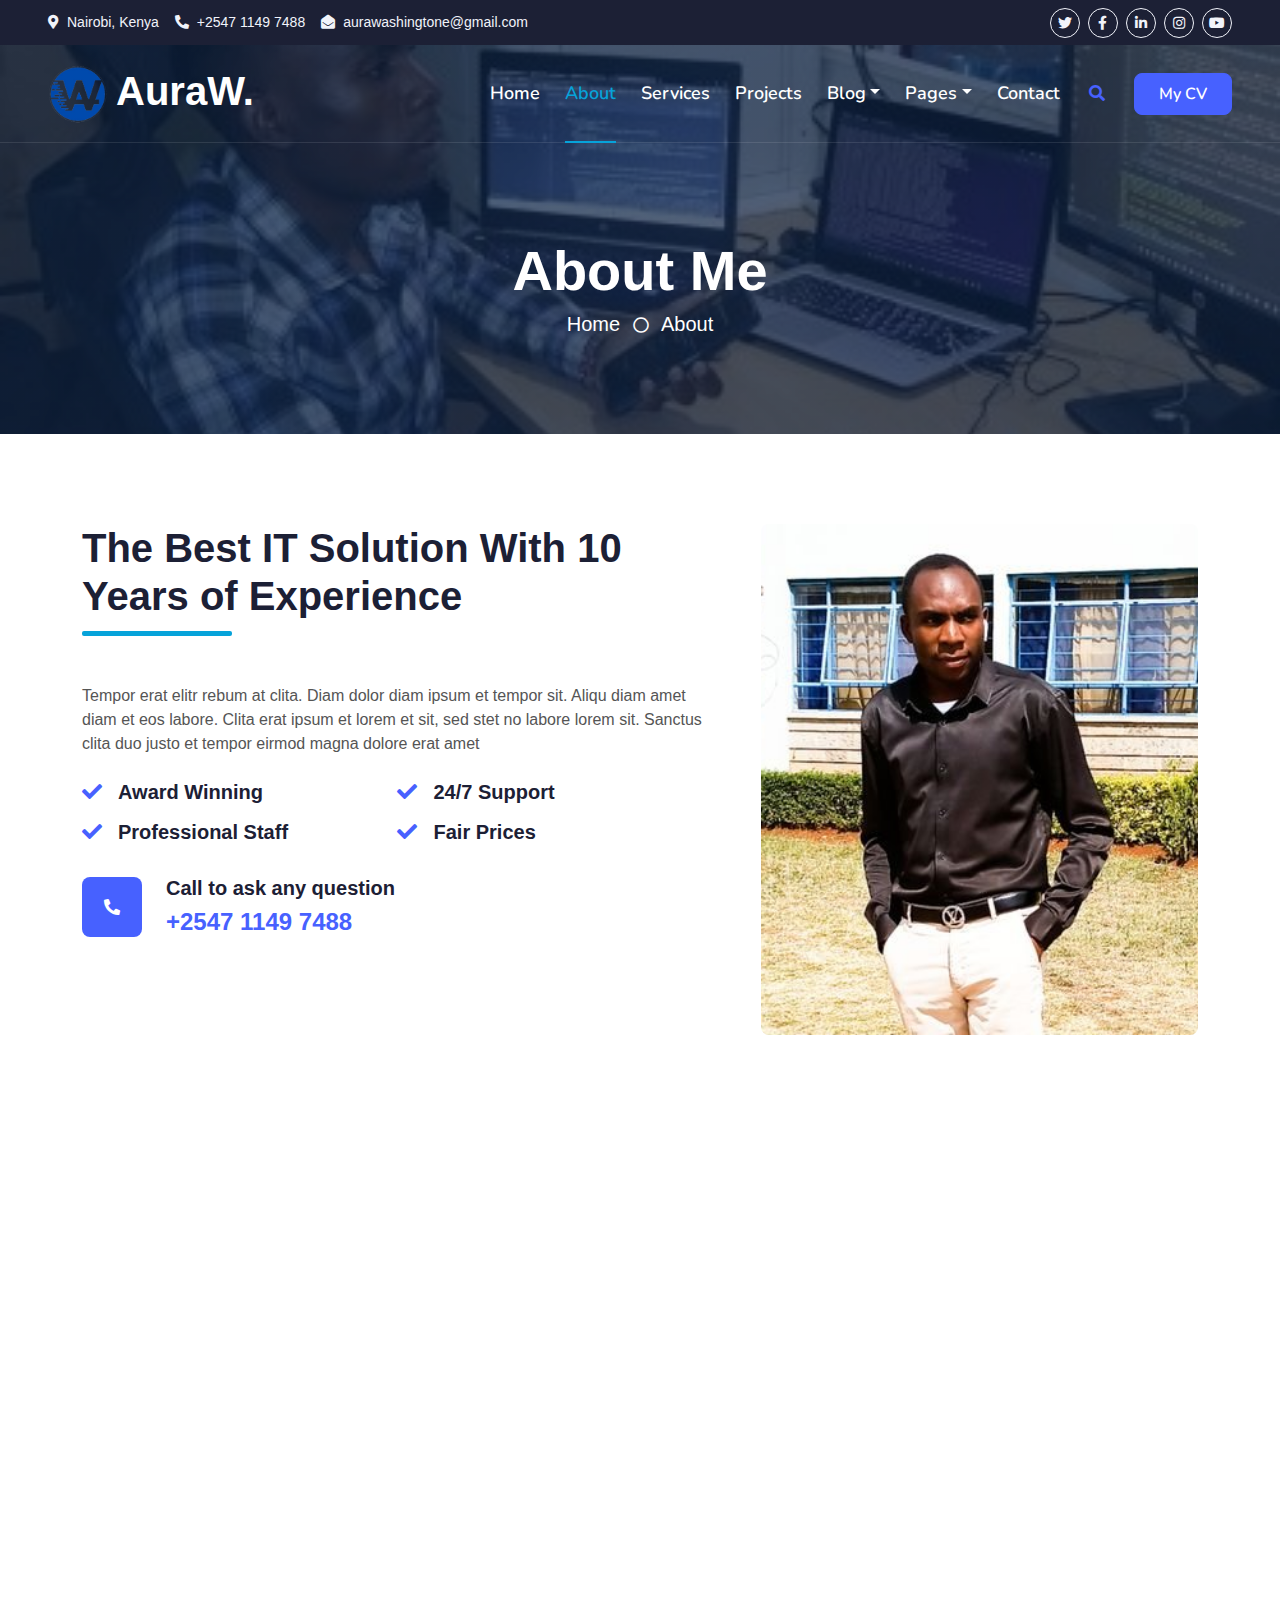
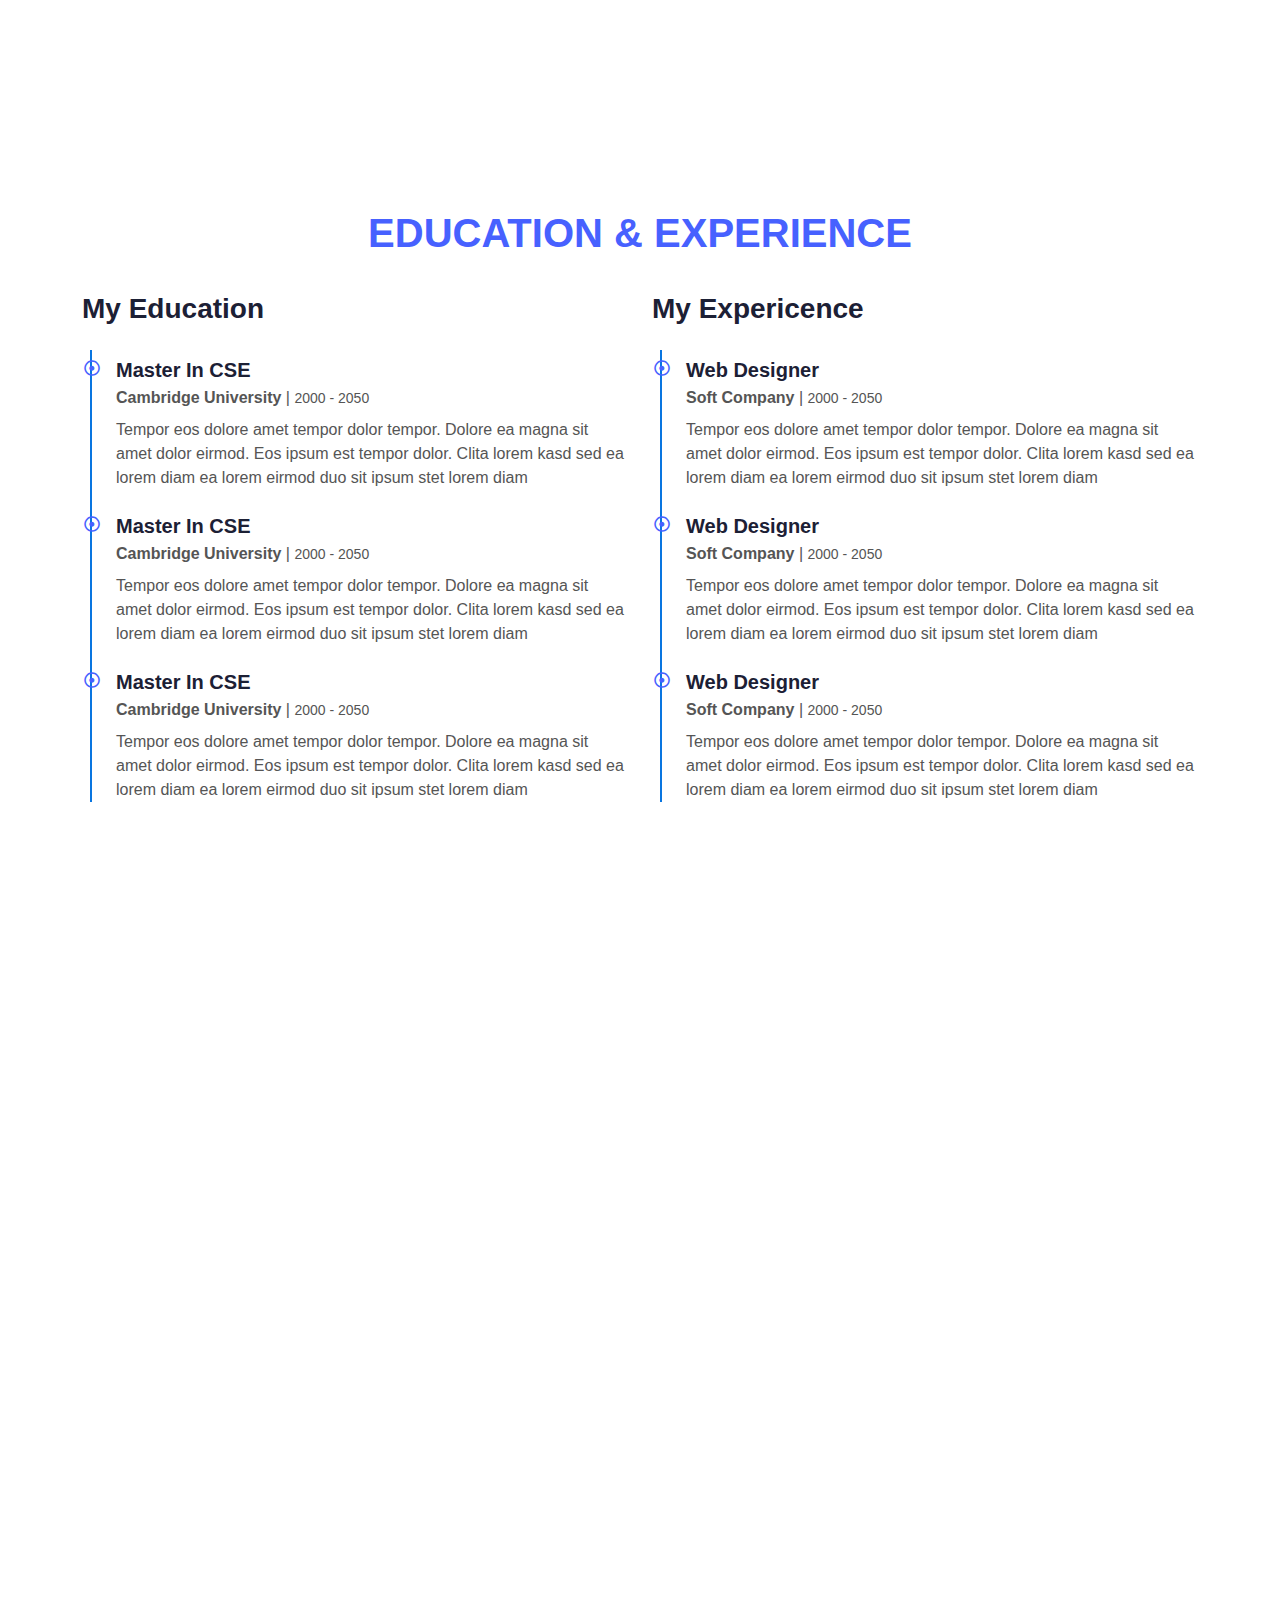
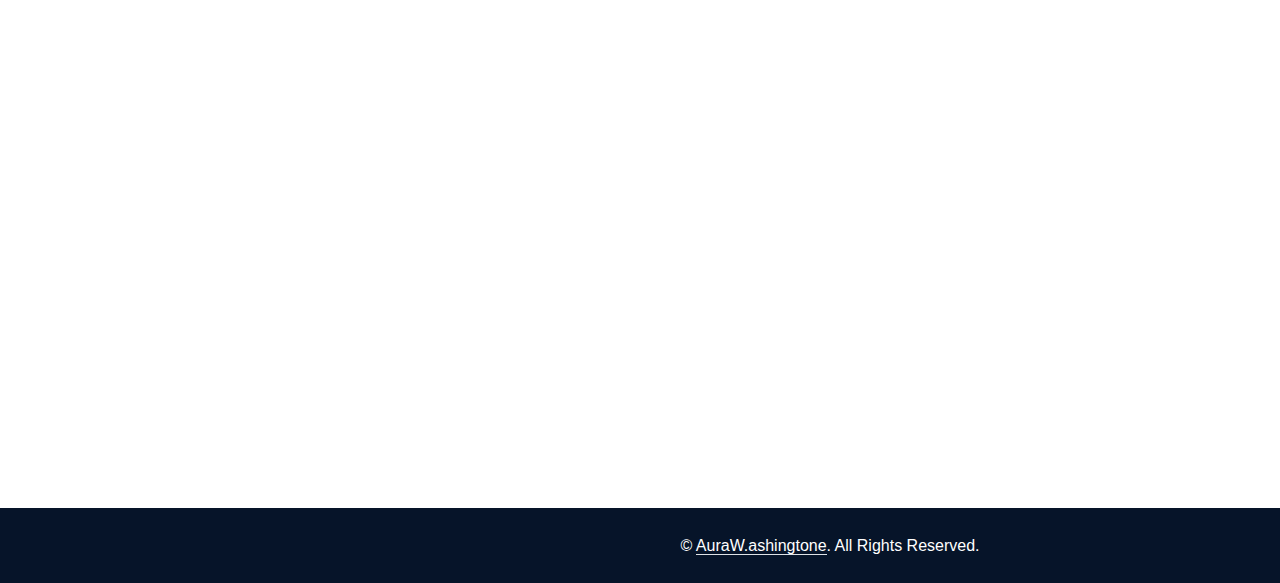
==== about.html @ 9b910fe6 "home page tweaks" ====
<!DOCTYPE html>
<html lang="en">
<script src="js/head.js"></script>
<body>

    <!-- Navbar Start -->
    <div class="container-fluid position-relative p-0">
        <nav class="navbar navbar-expand-lg navbar-dark px-5 py-3 py-lg-0">
            <a href="index.html" class="navbar-brand p-0">
                <h1 class="m-0">
                    <!--<i class="fa fa-user-tie me-2"></i>AuraW.-->
                    <img src="img/logo1.png" alt="" style="width: 60px; height: 60px; margin-right: 8px;">AuraW.
                </h1>
            </a>
            <button class="navbar-toggler" type="button" data-bs-toggle="collapse" data-bs-target="#navbarCollapse">
                <span class="fa fa-bars"></span>
            </button>
            <div class="collapse navbar-collapse" id="navbarCollapse">
                <div class="navbar-nav ms-auto py-0">
                    <a href="index.html" class="nav-item nav-link">Home</a>
                    <a href="about.html" class="nav-item nav-link active">About</a>
                    <a href="service.html" class="nav-item nav-link">Services</a>
                    <a href="projects.html" class="nav-item nav-link">Projects</a>
                    <div class="nav-item dropdown">
                        <a href="#" class="nav-link dropdown-toggle" data-bs-toggle="dropdown">Blog</a>
                        <div class="dropdown-menu m-0">
                            <a href="blog.html" class="dropdown-item">Blog Grid</a>
                            <a href="detail.html" class="dropdown-item">Blog Detail</a>
                        </div>
                    </div>
                    <div class="nav-item dropdown">
                        <a href="#" class="nav-link dropdown-toggle" data-bs-toggle="dropdown">Pages</a>
                        <div class="dropdown-menu m-0">
                            <a href="price.html" class="dropdown-item">Pricing Plan</a>
                            <a href="feature.html" class="dropdown-item">My features</a>
                            <a href="team.html" class="dropdown-item">Team Members</a>
                            <a href="testimonial.html" class="dropdown-item">Testimonial</a>
                            <a href="quote.html" class="dropdown-item">Free Quote</a>
                        </div>
                    </div>
                    <a href="contact.html" class="nav-item nav-link">Contact</a>
                </div>
                <button type="button" class="btn text-primary ms-3" data-bs-toggle="modal" data-bs-target="#searchModal"><i class="fa fa-search"></i></button>
                <a href="" class="btn btn-primary py-2 px-4 ms-3">My CV</a>
            </div>
        </nav>

        <div class="container-fluid bg-primary py-5 bg-header" style="margin-bottom: 90px;">
            <div class="row py-5">
                <div class="col-12 pt-lg-5 mt-lg-5 text-center">
                    <h1 class="display-4 text-white animated zoomIn">About Me</h1>
                    <a href="" class="h5 text-white">Home</a>
                    <i class="far fa-circle text-white px-2"></i>
                    <a href="" class="h5 text-white">About</a>
                </div>
            </div>
        </div>
    </div>
    <!-- Navbar End -->


    <!-- Full Screen Search Start -->
    <div class="modal fade" id="searchModal" tabindex="-1">
        <div class="modal-dialog modal-fullscreen">
            <div class="modal-content" style="background: rgba(9, 30, 62, .7);">
                <div class="modal-header border-0">
                    <button type="button" class="btn bg-white btn-close" data-bs-dismiss="modal" aria-label="Close"></button>
                </div>
                <div class="modal-body d-flex align-items-center justify-content-center">
                    <div class="input-group" style="max-width: 600px;">
                        <input type="text" class="form-control bg-transparent border-primary p-3" placeholder="Type search keyword">
                        <button class="btn btn-primary px-4"><i class="bi bi-search"></i></button>
                    </div>
                </div>
            </div>
        </div>
    </div>
    <!-- Full Screen Search End -->


    <!-- About Start -->
    <div class="container-fluid py-5-custom wow fadeInUp" data-wow-delay="0.1s">
        <div class="container py-5-custom">
            <div class="row g-5">
                <div class="col-lg-7">
                    <div class="section-title position-relative pb-3 mb-5">
                        <!--<h5 class="fw-bold text-primary text-uppercase">About Me</h5>-->
                        <h1 class="mb-0">The Best IT Solution With 10 Years of Experience</h1>
                    </div>
                    <p class="mb-4">Tempor erat elitr rebum at clita. Diam dolor diam ipsum et tempor sit. Aliqu diam amet diam et eos labore. Clita erat ipsum et lorem et sit, sed stet no labore lorem sit. Sanctus clita duo justo et tempor eirmod magna dolore erat amet</p>
                    <div class="row g-0 mb-3">
                        <div class="col-sm-6 wow zoomIn" data-wow-delay="0.2s">
                            <h5 class="mb-3"><i class="fa fa-check text-primary me-3"></i>Award Winning</h5>
                            <h5 class="mb-3"><i class="fa fa-check text-primary me-3"></i>Professional Staff</h5>
                        </div>
                        <div class="col-sm-6 wow zoomIn" data-wow-delay="0.4s">
                            <h5 class="mb-3"><i class="fa fa-check text-primary me-3"></i>24/7 Support</h5>
                            <h5 class="mb-3"><i class="fa fa-check text-primary me-3"></i>Fair Prices</h5>
                        </div>
                    </div>
                    <div class="d-flex align-items-center mb-4 wow fadeIn" data-wow-delay="0.6s">
                        <div class="bg-primary d-flex align-items-center justify-content-center rounded" style="width: 60px; height: 60px;">
                            <i class="fa fa-phone-alt text-white"></i>
                        </div>
                        <div class="ps-4">
                            <h5 class="mb-2">Call to ask any question</h5>
                            <h4 class="text-primary mb-0">+2547 1149 7488</h4>
                        </div>
                    </div>
                    <a href="quote.html" class="btn btn-primary py-3 px-5 mt-3 wow zoomIn" data-wow-delay="0.9s">Request A Quote</a>
                </div>
                <div class="col-lg-5" style="min-height: 500px;">
                    <div class="position-relative h-100">
                        <img class="position-absolute w-100 h-100 rounded wow zoomIn" data-wow-delay="0.9s" src="img/about.jpg" style="object-fit: cover;">
                    </div>
                </div>
            </div>
        </div>
    </div>
    <!-- About End -->

    <!-- Features Start -->
    <div class="container-fluid py-5 wow fadeInUp" data-wow-delay="0.1s">
        <div class="container py-5">
            <div class="section-title text-center position-relative pb-3 mb-5 mx-auto" style="max-width: 600px;">
                <h5 class="fw-bold text-primary text-uppercase">Why Choose Me</h5>
                <h1 class="mb-0"> Here to Grow Your Business Exponentially</h1>
            </div>
            <div class="row g-5">
                <div class="col-lg-4">
                    <div class="row g-5">
                        <div class="col-12 wow zoomIn" data-wow-delay="0.2s">
                            <div class="bg-primary rounded d-flex align-items-center justify-content-center mb-3" style="width: 60px; height: 60px;">
                                <i class="fa fa-cubes text-white"></i>
                            </div>
                            <h4>Best In Industry</h4>
                            <p class="mb-0">Magna sea eos sit dolor, ipsum amet lorem diam dolor eos et diam dolor</p>
                        </div>
                        <div class="col-12 wow zoomIn" data-wow-delay="0.6s">
                            <div class="bg-primary rounded d-flex align-items-center justify-content-center mb-3" style="width: 60px; height: 60px;">
                                <i class="fa fa-award text-white"></i>
                            </div>
                            <h4>Award Winning</h4>
                            <p class="mb-0">Magna sea eos sit dolor, ipsum amet lorem diam dolor eos et diam dolor</p>
                        </div>
                    </div>
                </div>
                <div class="col-lg-4  wow zoomIn" data-wow-delay="0.9s" style="min-height: 350px;">
                    <div class="position-relative h-100">
                        <img class="position-absolute w-100 h-100 rounded wow zoomIn" data-wow-delay="0.1s" src="img/feature.jpg" style="object-fit: cover;">
                    </div>
                </div>
                <div class="col-lg-4">
                    <div class="row g-5">
                        <div class="col-12 wow zoomIn" data-wow-delay="0.4s">
                            <div class="bg-primary rounded d-flex align-items-center justify-content-center mb-3" style="width: 60px; height: 60px;">
                                <i class="fa fa-users-cog text-white"></i>
                            </div>
                            <h4>Professional Staff</h4>
                            <p class="mb-0">Magna sea eos sit dolor, ipsum amet lorem diam dolor eos et diam dolor</p>
                        </div>
                        <div class="col-12 wow zoomIn" data-wow-delay="0.8s">
                            <div class="bg-primary rounded d-flex align-items-center justify-content-center mb-3" style="width: 60px; height: 60px;">
                                <i class="fa fa-phone-alt text-white"></i>
                            </div>
                            <h4>24/7 Support</h4>
                            <p class="mb-0">Magna sea eos sit dolor, ipsum amet lorem diam dolor eos et diam dolor</p>
                        </div>
                    </div>
                </div>
            </div>
        </div>
    </div>
    <!-- Features Start -->

    
    <!-- Qualification Start -->
    <div class="container-fluid py-5" id="qualification">
        <div class="container">
            <div class="position-relative d-flex align-items-center justify-content-center">
                <!--<h1 class="display-1 text-uppercase text-white" style="-webkit-text-stroke: 1px #dee2e6;">Quality</h1>-->
                <h1 class="position-absolute text-uppercase text-primary">Education & Experience</h1>
            </div>
            <div class="row align-items-center" style="margin-top: 5%;">
                <div class="col-lg-6">
                    <h3 class="mb-4">My Education</h3>
                    <div class="border-left border-primary pt-2 pl-4 ml-2">
                        <div class="position-relative mb-4">
                            <i class="far fa-dot-circle text-primary position-absolute" style="top: 2px; left: -32px;"></i>
                            <h5 class="font-weight-bold mb-1">Master In CSE</h5>
                            <p class="mb-2"><strong>Cambridge University</strong> | <small>2000 - 2050</small></p>
                            <p>Tempor eos dolore amet tempor dolor tempor. Dolore ea magna sit amet dolor eirmod. Eos ipsum est tempor dolor. Clita lorem kasd sed ea lorem diam ea lorem eirmod duo sit ipsum stet lorem diam</p>
                        </div>
                        <div class="position-relative mb-4">
                            <i class="far fa-dot-circle text-primary position-absolute" style="top: 2px; left: -32px;"></i>
                            <h5 class="font-weight-bold mb-1">Master In CSE</h5>
                            <p class="mb-2"><strong>Cambridge University</strong> | <small>2000 - 2050</small></p>
                            <p>Tempor eos dolore amet tempor dolor tempor. Dolore ea magna sit amet dolor eirmod. Eos ipsum est tempor dolor. Clita lorem kasd sed ea lorem diam ea lorem eirmod duo sit ipsum stet lorem diam</p>
                        </div>
                        <div class="position-relative mb-4">
                            <i class="far fa-dot-circle text-primary position-absolute" style="top: 2px; left: -32px;"></i>
                            <h5 class="font-weight-bold mb-1">Master In CSE</h5>
                            <p class="mb-2"><strong>Cambridge University</strong> | <small>2000 - 2050</small></p>
                            <p>Tempor eos dolore amet tempor dolor tempor. Dolore ea magna sit amet dolor eirmod. Eos ipsum est tempor dolor. Clita lorem kasd sed ea lorem diam ea lorem eirmod duo sit ipsum stet lorem diam</p>
                        </div>
                    </div>
                </div>
                <div class="col-lg-6">
                    <h3 class="mb-4">My Expericence</h3>
                    <div class="border-left border-primary pt-2 pl-4 ml-2">
                        <div class="position-relative mb-4">
                            <i class="far fa-dot-circle text-primary position-absolute" style="top: 2px; left: -32px;"></i>
                            <h5 class="font-weight-bold mb-1">Web Designer</h5>
                            <p class="mb-2"><strong>Soft Company</strong> | <small>2000 - 2050</small></p>
                            <p>Tempor eos dolore amet tempor dolor tempor. Dolore ea magna sit amet dolor eirmod. Eos ipsum est tempor dolor. Clita lorem kasd sed ea lorem diam ea lorem eirmod duo sit ipsum stet lorem diam</p>
                        </div>
                        <div class="position-relative mb-4">
                            <i class="far fa-dot-circle text-primary position-absolute" style="top: 2px; left: -32px;"></i>
                            <h5 class="font-weight-bold mb-1">Web Designer</h5>
                            <p class="mb-2"><strong>Soft Company</strong> | <small>2000 - 2050</small></p>
                            <p>Tempor eos dolore amet tempor dolor tempor. Dolore ea magna sit amet dolor eirmod. Eos ipsum est tempor dolor. Clita lorem kasd sed ea lorem diam ea lorem eirmod duo sit ipsum stet lorem diam</p>
                        </div>
                        <div class="position-relative mb-4">
                            <i class="far fa-dot-circle text-primary position-absolute" style="top: 2px; left: -32px;"></i>
                            <h5 class="font-weight-bold mb-1">Web Designer</h5>
                            <p class="mb-2"><strong>Soft Company</strong> | <small>2000 - 2050</small></p>
                            <p>Tempor eos dolore amet tempor dolor tempor. Dolore ea magna sit amet dolor eirmod. Eos ipsum est tempor dolor. Clita lorem kasd sed ea lorem diam ea lorem eirmod duo sit ipsum stet lorem diam</p>
                        </div>
                    </div>
                </div>
            </div>
        </div>
    </div>
    <!-- Qualification End -->



    <!-- Team Start -->
    <div class="container-fluid py-5 wow fadeInUp" data-wow-delay="0.1s">
        <div class="container py-5">
            <div class="section-title text-center position-relative pb-3 mb-5 mx-auto" style="max-width: 600px;">
                <h5 class="fw-bold text-primary text-uppercase">Team Members</h5>
                <h1 class="mb-0">Professional Stuffs Ready to Help Your Business</h1>
            </div>
            <div class="row g-5">
                <div class="col-lg-4 wow slideInUp" data-wow-delay="0.3s">
                    <div class="team-item bg-light rounded overflow-hidden">
                        <div class="team-img position-relative overflow-hidden">
                            <img class="img-fluid w-100" src="img/team-1.jpg" alt="">
                            <div class="team-social">
                                <a class="btn btn-lg btn-primary btn-lg-square rounded" href=""><i class="fab fa-twitter fw-normal"></i></a>
                                <a class="btn btn-lg btn-primary btn-lg-square rounded" href=""><i class="fab fa-facebook-f fw-normal"></i></a>
                                <a class="btn btn-lg btn-primary btn-lg-square rounded" href=""><i class="fab fa-instagram fw-normal"></i></a>
                                <a class="btn btn-lg btn-primary btn-lg-square rounded" href=""><i class="fab fa-linkedin-in fw-normal"></i></a>
                            </div>
                        </div>
                        <div class="text-center py-4">
                            <h4 class="text-primary">Full Name</h4>
                            <p class="text-uppercase m-0">Designation</p>
                        </div>
                    </div>
                </div>
                <div class="col-lg-4 wow slideInUp" data-wow-delay="0.6s">
                    <div class="team-item bg-light rounded overflow-hidden">
                        <div class="team-img position-relative overflow-hidden">
                            <img class="img-fluid w-100" src="img/team-2.jpg" alt="">
                            <div class="team-social">
                                <a class="btn btn-lg btn-primary btn-lg-square rounded" href=""><i class="fab fa-twitter fw-normal"></i></a>
                                <a class="btn btn-lg btn-primary btn-lg-square rounded" href=""><i class="fab fa-facebook-f fw-normal"></i></a>
                                <a class="btn btn-lg btn-primary btn-lg-square rounded" href=""><i class="fab fa-instagram fw-normal"></i></a>
                                <a class="btn btn-lg btn-primary btn-lg-square rounded" href=""><i class="fab fa-linkedin-in fw-normal"></i></a>
                            </div>
                        </div>
                        <div class="text-center py-4">
                            <h4 class="text-primary">Full Name</h4>
                            <p class="text-uppercase m-0">Designation</p>
                        </div>
                    </div>
                </div>
                <div class="col-lg-4 wow slideInUp" data-wow-delay="0.9s">
                    <div class="team-item bg-light rounded overflow-hidden">
                        <div class="team-img position-relative overflow-hidden">
                            <img class="img-fluid w-100" src="img/team-3.jpg" alt="">
                            <div class="team-social">
                                <a class="btn btn-lg btn-primary btn-lg-square rounded" href=""><i class="fab fa-twitter fw-normal"></i></a>
                                <a class="btn btn-lg btn-primary btn-lg-square rounded" href=""><i class="fab fa-facebook-f fw-normal"></i></a>
                                <a class="btn btn-lg btn-primary btn-lg-square rounded" href=""><i class="fab fa-instagram fw-normal"></i></a>
                                <a class="btn btn-lg btn-primary btn-lg-square rounded" href=""><i class="fab fa-linkedin-in fw-normal"></i></a>
                            </div>
                        </div>
                        <div class="text-center py-4">
                            <h4 class="text-primary">Full Name</h4>
                            <p class="text-uppercase m-0">Designation</p>
                        </div>
                    </div>
                </div>
            </div>
        </div>
    </div>
    <!-- Team End -->

    <!-- Include scripts -->
    <script src="js/scripts.js"></script>
    
</body>

</html>
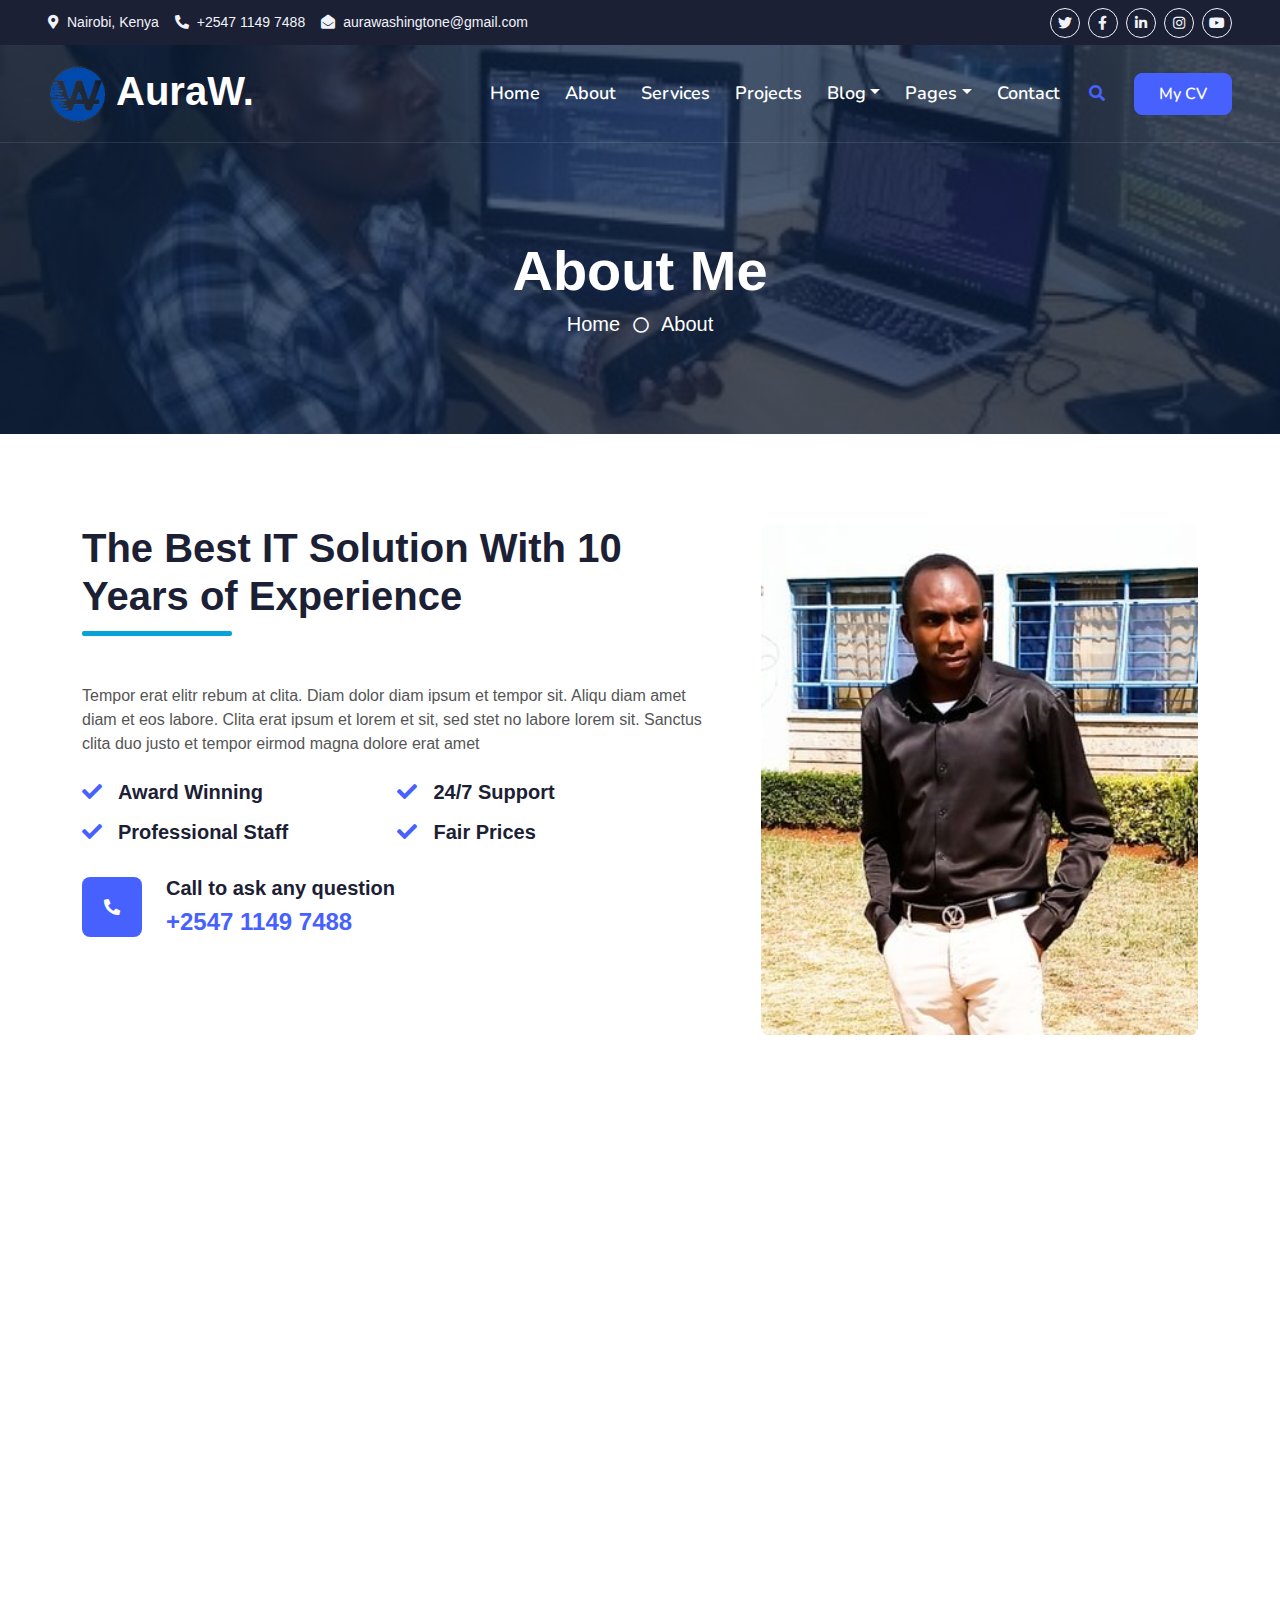
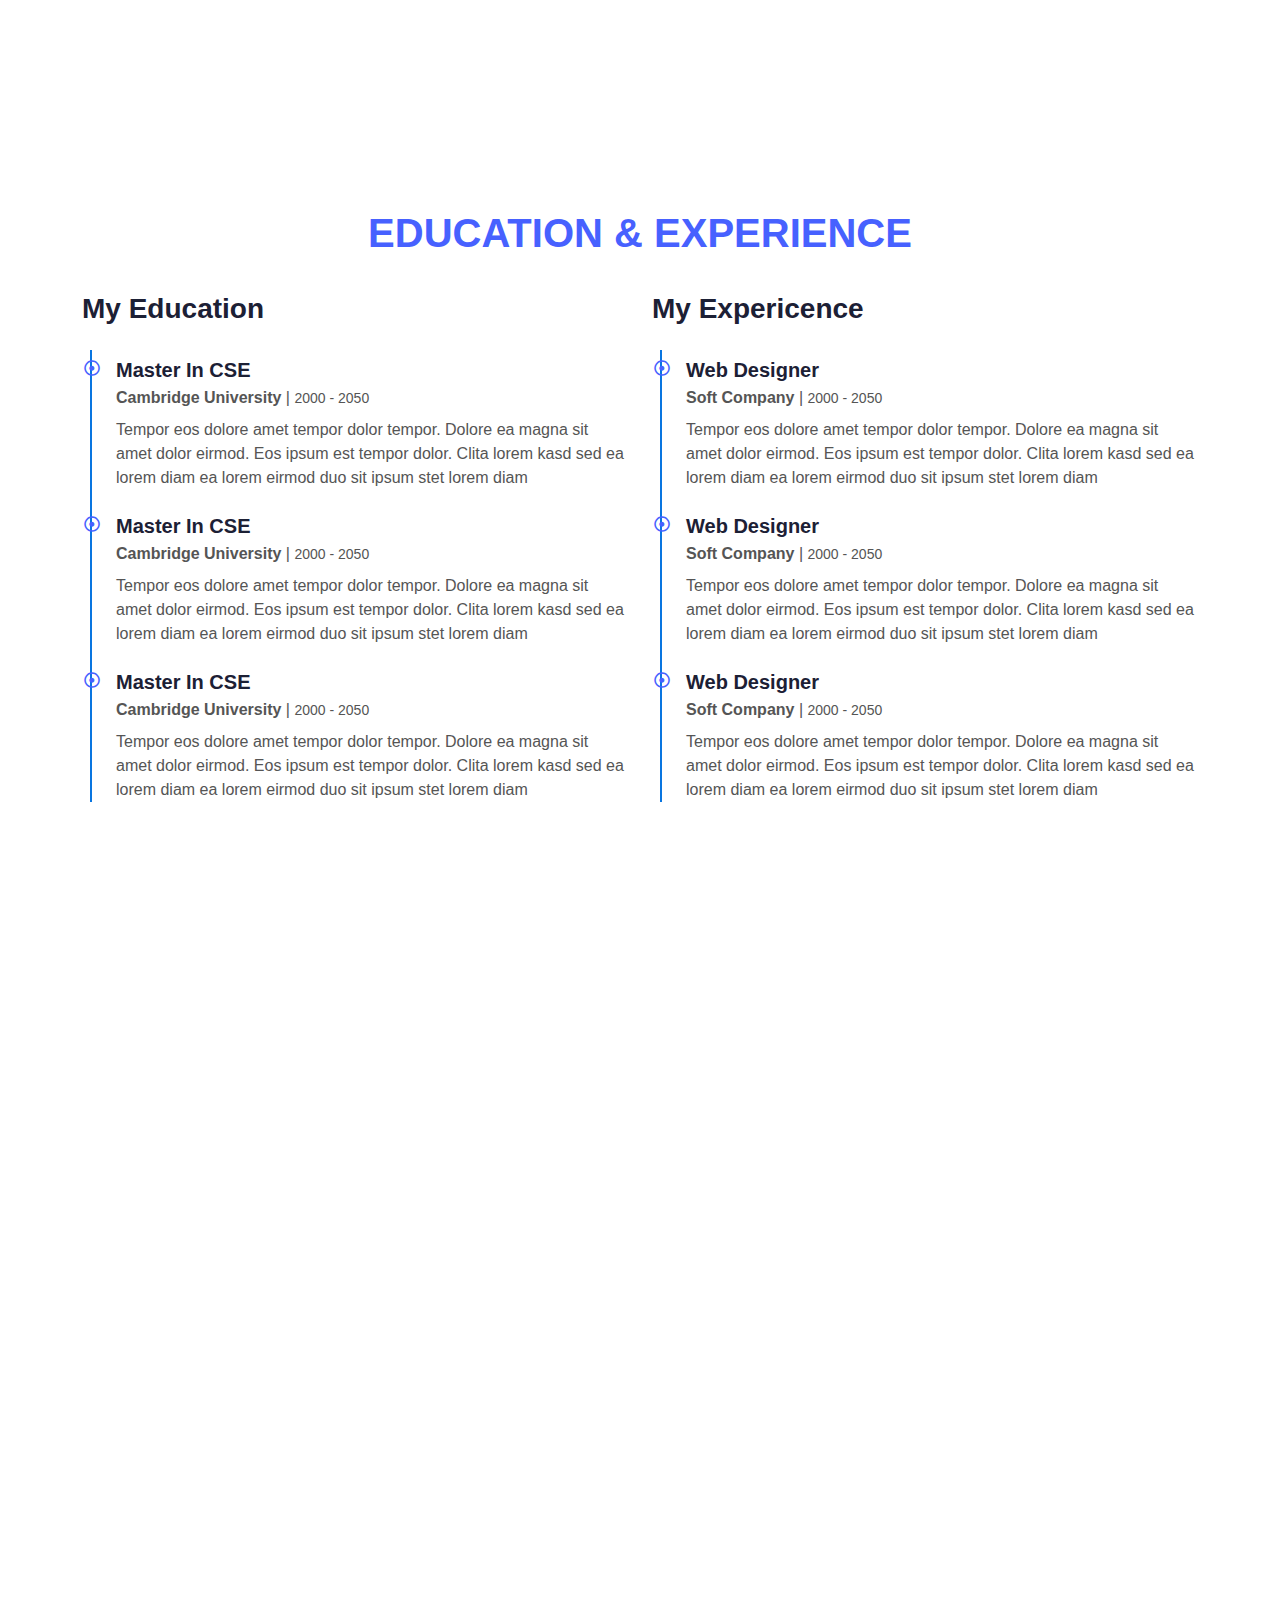
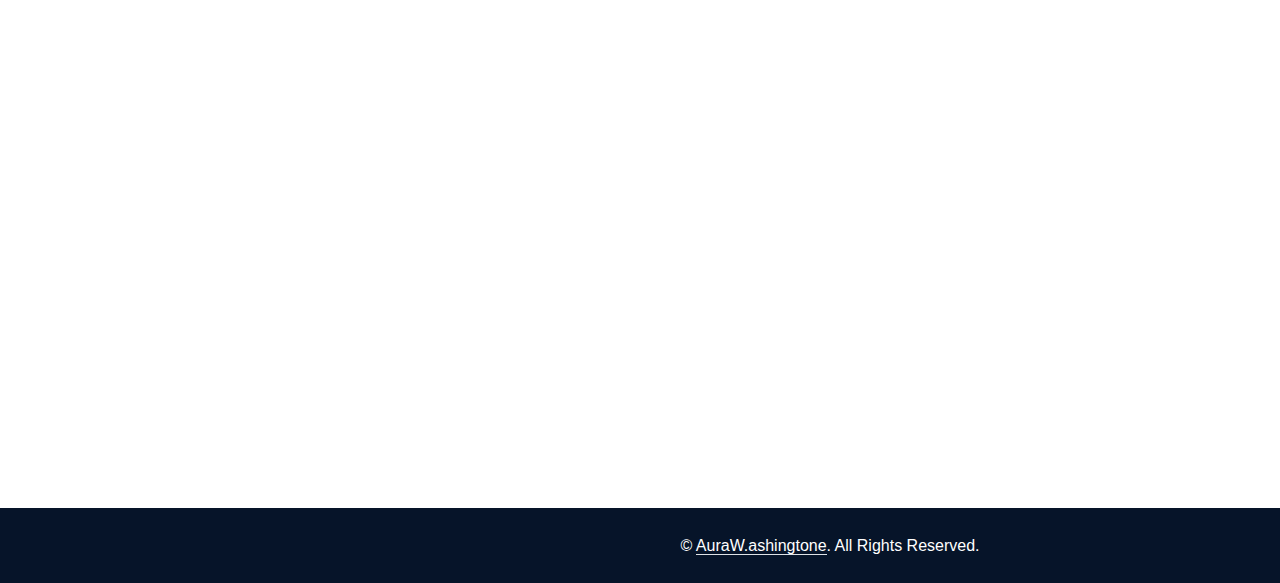
==== commit 182012d5: "dynamic active nav bar" ====
--- a/about.html
+++ b/about.html
@@ -1,80 +1,31 @@
 <!DOCTYPE html>
 <html lang="en">
 <script src="js/head.js"></script>
+
 <body>
 
+    <script src="js/topbar.js"></script>
+    
     <!-- Navbar Start -->
-    <div class="container-fluid position-relative p-0">
-        <nav class="navbar navbar-expand-lg navbar-dark px-5 py-3 py-lg-0">
-            <a href="index.html" class="navbar-brand p-0">
-                <h1 class="m-0">
-                    <!--<i class="fa fa-user-tie me-2"></i>AuraW.-->
-                    <img src="img/logo1.png" alt="" style="width: 60px; height: 60px; margin-right: 8px;">AuraW.
-                </h1>
-            </a>
-            <button class="navbar-toggler" type="button" data-bs-toggle="collapse" data-bs-target="#navbarCollapse">
-                <span class="fa fa-bars"></span>
-            </button>
-            <div class="collapse navbar-collapse" id="navbarCollapse">
-                <div class="navbar-nav ms-auto py-0">
-                    <a href="index.html" class="nav-item nav-link">Home</a>
-                    <a href="about.html" class="nav-item nav-link active">About</a>
-                    <a href="service.html" class="nav-item nav-link">Services</a>
-                    <a href="projects.html" class="nav-item nav-link">Projects</a>
-                    <div class="nav-item dropdown">
-                        <a href="#" class="nav-link dropdown-toggle" data-bs-toggle="dropdown">Blog</a>
-                        <div class="dropdown-menu m-0">
-                            <a href="blog.html" class="dropdown-item">Blog Grid</a>
-                            <a href="detail.html" class="dropdown-item">Blog Detail</a>
-                        </div>
-                    </div>
-                    <div class="nav-item dropdown">
-                        <a href="#" class="nav-link dropdown-toggle" data-bs-toggle="dropdown">Pages</a>
-                        <div class="dropdown-menu m-0">
-                            <a href="price.html" class="dropdown-item">Pricing Plan</a>
-                            <a href="feature.html" class="dropdown-item">My features</a>
-                            <a href="team.html" class="dropdown-item">Team Members</a>
-                            <a href="testimonial.html" class="dropdown-item">Testimonial</a>
-                            <a href="quote.html" class="dropdown-item">Free Quote</a>
-                        </div>
-                    </div>
-                    <a href="contact.html" class="nav-item nav-link">Contact</a>
-                </div>
-                <button type="button" class="btn text-primary ms-3" data-bs-toggle="modal" data-bs-target="#searchModal"><i class="fa fa-search"></i></button>
-                <a href="" class="btn btn-primary py-2 px-4 ms-3">My CV</a>
-            </div>
-        </nav>
-
-        <div class="container-fluid bg-primary py-5 bg-header" style="margin-bottom: 90px;">
-            <div class="row py-5">
-                <div class="col-12 pt-lg-5 mt-lg-5 text-center">
-                    <h1 class="display-4 text-white animated zoomIn">About Me</h1>
-                    <a href="" class="h5 text-white">Home</a>
-                    <i class="far fa-circle text-white px-2"></i>
-                    <a href="" class="h5 text-white">About</a>
-                </div>
-            </div>
-        </div>
-    </div>
+    <div id="navbar-container"></div>
     <!-- Navbar End -->
 
+    <!-- Include nav.js -->
+    <script src="js/navbar.js"></script>
+
+    <div class="container-fluid bg-primary py-5 bg-header" style="margin-bottom: 90px;">
+        <div class="row py-5">
+            <div class="col-12 pt-lg-5 mt-lg-5 text-center">
+                <h1 class="display-4 text-white animated zoomIn">About Me</h1>
+                <a href="" class="h5 text-white">Home</a>
+                <i class="far fa-circle text-white px-2"></i>
+                <a href="" class="h5 text-white">About</a>
+            </div>
+        </div>
+    </div>
 
     <!-- Full Screen Search Start -->
-    <div class="modal fade" id="searchModal" tabindex="-1">
-        <div class="modal-dialog modal-fullscreen">
-            <div class="modal-content" style="background: rgba(9, 30, 62, .7);">
-                <div class="modal-header border-0">
-                    <button type="button" class="btn bg-white btn-close" data-bs-dismiss="modal" aria-label="Close"></button>
-                </div>
-                <div class="modal-body d-flex align-items-center justify-content-center">
-                    <div class="input-group" style="max-width: 600px;">
-                        <input type="text" class="form-control bg-transparent border-primary p-3" placeholder="Type search keyword">
-                        <button class="btn btn-primary px-4"><i class="bi bi-search"></i></button>
-                    </div>
-                </div>
-            </div>
-        </div>
-    </div>
+    <script src="js/search.js"></script>
     <!-- Full Screen Search End -->
 
 
@@ -300,6 +251,8 @@
     <!-- Team End -->
 
     <!-- Include scripts -->
+    <script src="https://code.jquery.com/jquery-3.4.1.min.js"></script>
+    <script src="https://cdn.jsdelivr.net/npm/bootstrap@5.0.0/dist/js/bootstrap.bundle.min.js"></script>
     <script src="js/scripts.js"></script>
     
 </body>
